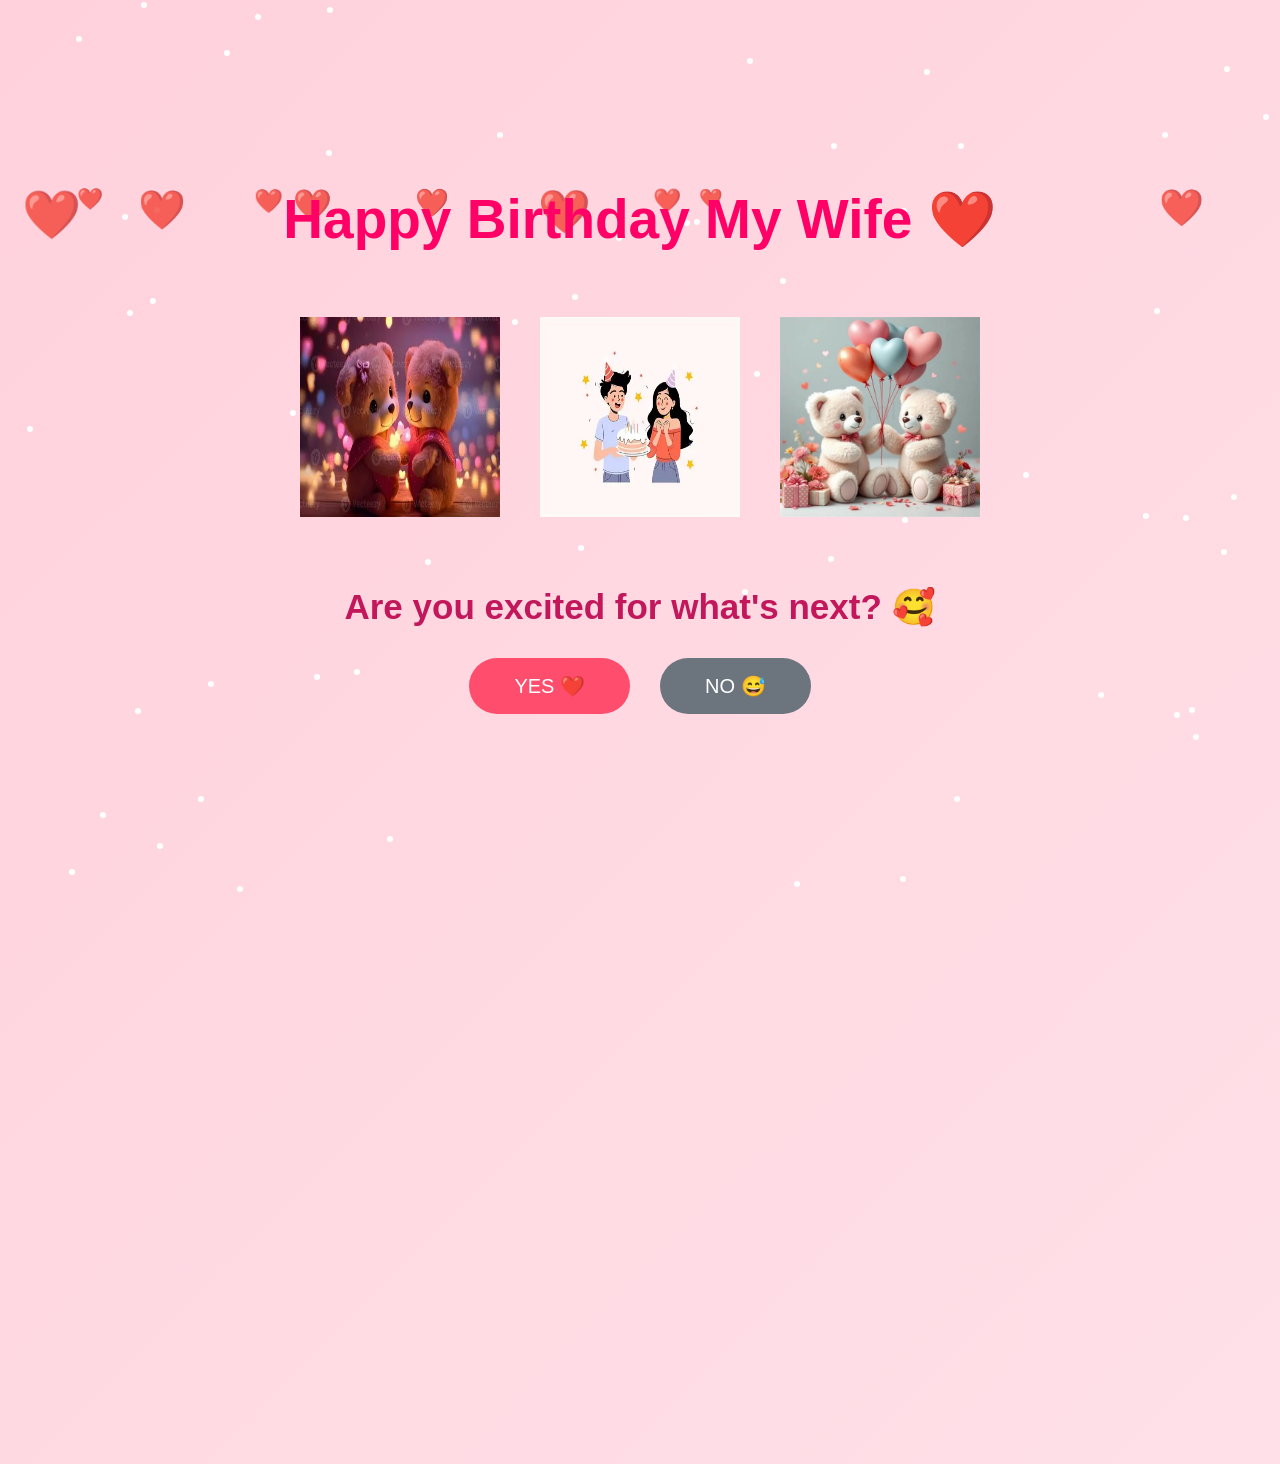
==== index.html @ 77e787e4 "all file change" ====
<!doctype html>
<html lang="en">
  <head>
    <meta charset="UTF-8" />
    <meta name="viewport" content="width=device-width, initial-scale=1.0" />

    <title>Happy Birthday My Love ❤️</title>

    <link rel="stylesheet" href="css/style.css" />
    <link rel="stylesheet" href="css/animations.css" />
    <link rel="stylesheet" href="css/responsive.css" />
  </head>

  <body>
    <div id="app">
      <!-- ===============================
            Scene 1
    ================================-->

      <section id="scene1" class="scene active">
        <div id="heartContainer"></div>

        <div class="sparkles"></div>

        <div class="scene-content">
          <h1 class="fadeIn">Happy Birthday My Wife ❤️</h1>

          <div class="teddy-wrapper">
            <img src="images/home2.webp" class="cake pulse" />
            <img src="images/OIP.webp" class="teddy left float" />
            <img src="images/home3.webp" class="teddy right float" />
          </div>

          <h2 class="question">Are you excited for what's next? 🥰</h2>

          <div class="btns">
            <button id="yesBtn">YES ❤️</button>

            <button id="noBtn">NO 😅</button>
          </div>
        </div>
      </section>

      <!-- ===============================
            Scene 2
    ================================-->

      <section id="scene2" class="scene">
        <h1 class="scene-title">Pop the Balloons 🎈</h1>

        <h2 class="scene-subtitle">Every balloon hides something special 💖</h2>

        <div class="balloon-area">
          <div class="balloon red" data-message="You are so special ❤️">🎈</div>

          <div class="balloon blue" data-message="You are my happiness 🥰">
            🎈
          </div>

          <div
            class="balloon pink"
            data-message="You make my life beautiful 🌹"
          >
            🎈
          </div>

          <div
            class="balloon purple"
            data-message="Forever my favorite person 💕"
          >
            🎈
          </div>
        </div>

        <div id="balloonMessage"></div>

        <div id="flowerShower"></div>

        <div id="specialMessage">You Are So Special ❤️</div>
      </section>

      <!-- ===============================
            Scene 3
    ================================-->

      <section id="scene3" class="scene">
        <div class="stars"></div>

        <h1>Make a Birthday Wish 🎂</h1>

        <div class="cake-area">
          <img src="images/cake.webp" class="birthday-cake" />

          <div id="candle">
            <div id="flame"></div>

            <div id="smoke"></div>
          </div>
        </div>

        <h2 id="wishText">Get Ready...</h2>

        <div id="countdown"></div>
      </section>
      <!-- ===============================
            Scene 4
    ================================-->

      <section id="scene4" class="scene">
        <div id="petalContainer"></div>

        <h1 class="rose-title">🌹 Your Rose Bouquet 🌹</h1>

        <p class="rose-subtitle">Every rose represents my love for you ❤️</p>

        <div class="bouquet-wrapper">
          <div class="sparkle-ring"></div>

          <img src="images/rose.webp" class="bouquet-image" />
        </div>

        <h2 id="roseMessage"></h2>
      </section>
      <!-- ===============================
            Scene 5
    ================================-->

      <section id="scene5" class="scene">
        <h1>Some Sweet Moments ❤️</h1>

        <h2>Every picture tells a beautiful story...</h2>

        <div class="memory-gallery">
          <div class="memory-card">
            <img src="images/OIP.webp" />
          </div>

          <div class="memory-card">
            <img src="images/OIP.webp" />
          </div>

          <div class="memory-card">
            <img src="images/OIP.webp" />
          </div>

          <div class="memory-card">
            <img src="images/OIP.webp" />
          </div>

          <div class="memory-card">
            <img src="images/OIP.webp" />
          </div>
        </div>

        <div id="photoCounter"></div>
      </section>
      <!-- ===============================
            Scene 6
    ================================-->

      <section id="scene6" class="scene">
        <div class="letter-container">
          <div class="greeting-card">
            <div class="card-cover">❤️</div>

            <div class="card-content">
              <!-- <h1>Message From My Heart ❤️</h1> -->

              <p id="typingMessage"></p>
            </div>
          </div>
        </div>
      </section>
      <!-- ===============================
            Scene 7
    ================================-->

      <section id="scene7" class="scene">
        <div id="endingHearts"></div>

        <h1>Lots Of Love ❤️</h1>

        <div class="ending-cartoons">
          <img src="images/teddy.png" />

          <img src="images/teddy2.png" />
        </div>

        <h2>
          You are the most precious gift in my life.

          <br /><br />

          Thank you for making every day beautiful.

          <br /><br />
  
          Happy Birthday My Love ❤️
        </h2>

        <button id="replayBtn">Replay Surprise 🎁</button>
      </section>
    </div>

    <script src="js/app.js"></script>

    <script src="js/scene1.js"></script>
    <script src="js/scene2.js"></script>
    <script src="js/scene3.js"></script>
    <script src="js/scene4.js"></script>
    <script src="js/scene5.js"></script>
    <script src="js/scene6.js"></script>
    <script src="js/scene7.js"></script>
  </body>
</html>
---- css/style.css ----
*{
    margin:0;
    padding:0;
    box-sizing:border-box;
}

html{

    scroll-behavior:smooth;
}

body{

    /* overflow:hidden; */

    font-family:'Segoe UI',sans-serif;

    background:linear-gradient(
    135deg,
    #ffe6f0,
    #ffd1dc,
    #fff5f8);

    height:100vh;
}
body{

background:linear-gradient(
-45deg,
#ffd6e7,
#ffc2d1,
#ffe5ec,
#ffd1dc);

background-size:500% 500%;

animation:bgMove 15s infinite;

}

#app{

    width:100%;
    height:100vh;
    position:relative;
    /* overflow:hidden; */
}

.scene{

    width:100%;
    height:100vh;

    position:absolute;

    left:0;
    top:0;

    display:flex;

    justify-content:center;
    align-items:center;

    flex-direction:column;

    opacity:0;

    visibility:hidden;

    transition:1s;

    padding:40px;

}

.scene.active{

    opacity:1;

    visibility:visible;

    z-index:99;
}

h1{

    color:#ff0066;

    font-size:55px;

    margin-bottom:25px;

    text-align:center;
}

h2{

    color:#d63384;

    margin-bottom:20px;
}

button{

    padding:16px 45px;

    border:none;

    border-radius:50px;

    cursor:pointer;

    font-size:20px;

    background:#ff4d6d;

    color:white;

    transition:.4s;
}

button:hover{

    transform:scale(1.08);
}

img{

    max-width:100%;
}

.hidden{

    display:none;
}

/* scene 1 */
/* ==========================
Scene 1
==========================*/

#scene1{

    /* overflow:hidden; */
    position:relative;

}

.scene-content{

    z-index:10;
    display:flex;
    flex-direction:column;
    align-items:center;

}

.teddy-wrapper{

    display:flex;
    align-items:flex-end;
    gap:40px;
    margin:40px 0;

}
.teddy-wrapper img{
    height: 200px;
    width: 200px;
    position: relative;
    z-index: 1;
}
.teddy{

    width:220px;
}

.cake{

    width:170px;
}

.question{

    margin:30px 0;
    font-size:35px;
    color:#c2185b;
}

.btns{

    display:flex;
    gap:30px;

    position:relative;

}

#yesBtn{

    background:#ff4d6d;
}

#noBtn{

    background:#6c757d;

    position:relative;
}

/* heart css with animation */
    .heart{

    position:absolute;

    color:red;

    animation:floatHeart linear infinite;

    opacity:.8;
    z-index: 10;

}

@keyframes floatHeart{

0%{

transform:translateY(100vh) scale(.3);

opacity:0;

}

20%{

opacity:1;

}

100%{

transform:translateY(-120vh) scale(1.5);

opacity:0;

}

}

/* end heart css with animation */

/* sparkles css */
.sparkle{

    position:absolute;

    width:6px;
    height:6px;

    background:white;

    border-radius:50%;

    animation:blink 2s infinite;

}

@keyframes blink{

0%{

opacity:.2;
transform:scale(.5);

}

50%{

opacity:1;
transform:scale(2);

}

100%{

opacity:.2;
transform:scale(.5);

}

}
/* end sparkles css */

/* end scene 1 */

/*============================

Scene 2

=============================*/

#scene2{

    background:

    linear-gradient(
    180deg,
    #fff5f8,
    #ffe6ef);

}

.scene-title{

    font-size:55px;

    margin-bottom:15px;

}

.scene-subtitle{

    color:#c2185b;

    margin-bottom:50px;

}

.balloon-area{

    display:flex;

    justify-content:center;

    gap:70px;

    margin-top:30px;

}
/* ballon style  */
.balloon {
  cursor: pointer;
  font-size: 50px;
  transition: transform 0.3s ease, opacity 0.3s ease;
}

.balloon.pop {
  transform: scale(0);
  opacity: 0;
}


.balloon:hover{

    transform:scale(1.15);

}
/* end ballon style  */

/* diff ballon colors  */
.red{

filter:hue-rotate(0deg);

}

.blue{

filter:hue-rotate(150deg);

}

.pink{

filter:hue-rotate(310deg);

}

.purple{

filter:hue-rotate(230deg);

}
/*end diff ballon colors  */

/* message  */
#balloonMessage{

margin-top:60px;

font-size:36px;

color:#d63384;

font-weight:bold;

min-height:60px;

animation:fadeIn 1s;

}
/* end message  */
/* special message  */
#specialMessage{

position:absolute;

font-size:70px;

font-weight:bold;

color:#ff0066;

display:none;

animation:zoomIn 1s;

}
/* end special message  */

/* flowers  */
.flower {
  position: absolute;
  top: -50px;
  animation-name: flowerFall;
  animation-timing-function: linear;
}

@keyframes flowerFall {
  0% {
    transform: translateY(0) rotate(0deg);
    opacity: 1;
  }
  100% {
    transform: translateY(100vh) rotate(360deg);
    opacity: 0;
  }
}

/*end flowers  */

/* scene 2 */

/*=============================
Scene 3
=============================*/

#scene3{

background:
linear-gradient(
180deg,
#fff7f0,
#ffe9f3);

/* overflow:hidden; */

}

.birthday-cake{
    position: absolute;
    /* top: 300px; */
    margin-left: -10%;
    /* margin-right: 20%; */

    height: 300px;
    width:300px;
}

    .candle {
      position: relative;
      left: 50px;
      top: 100px;
        width: 20px;
        height: 50px;
      background: #f5deb3;
      /* background: black; */
      border-radius: 10px;
      box-shadow: inset 0 0 10px #c2a679;
    }

    .wick {
      position: absolute;
      top: -7px;
      left: 50%;
      width: 4px;
      height: 7px;
      background: #333;
      transform: translateX(-50%);
    }

    .flame {
      position: absolute;
      top: -40px;
      left: 50%;
      width: 20px;
      height: 40px;
      background: radial-gradient(ellipse at center, #ffdb4d 0%, #ff8000 70%, transparent 100%);
      border-radius: 50%;
      transform: translateX(-50%);
      animation: flicker 0.15s infinite, blowout 3s forwards;
      animation-delay: 0s;
    }

    @keyframes flicker {
      0% { transform: translateX(-50%) scale(1); opacity: 1; }
      50% { transform: translateX(-48%) scale(1.1); opacity: 0.9; }
      100% { transform: translateX(-52%) scale(0.95); opacity: 1; }
    }

    @keyframes blowout {
      0% { opacity: 1; }
      80% { opacity: 0.5; transform: translateX(-50%) scale(0.5); }
      100% { opacity: 0; transform: translateX(-50%) scale(0); }
    }

    .smoke {
      position: absolute;
      top: -50px;
      left: 50%;
      width: 10px;
      height: 10px;
      background: radial-gradient(circle, rgba(39, 38, 38, 0.8) 0%, transparent 70%);
      border-radius: 50%;
      transform: translateX(-50%);
      opacity: 0;
      animation: rise 5s forwards;
      animation-delay: 3s; /* starts after flame blows out */
    }

    @keyframes rise {
      0% { opacity: 0; transform: translateX(-50%) translateY(0) scale(0.5); }
      30% { opacity: 0.6; transform: translateX(-50%) translateY(-10px) scale(0.8); }
      60% { opacity: 0.4; transform: translateX(-50%) translateY(-20px) scale(1); }
      100% { opacity: 0; transform: translateX(-50%) translateY(-40px) scale(1.2); }
    }

/* wish text  */
#wishText{

margin-top:300px;
font-size:38px;
color:#d63384;
min-height:60px;
text-align:center;

}

#countdown{
margin-top:20px;

font-size:70px;

color:#ff0066;

font-weight:bold;

}
/*end wish text  */

/* floating stars */
.star{

position:absolute;

color:white;

font-size:18px;

animation:starMove 5s infinite;

}

@keyframes starMove{

0%{

opacity:0;

transform:translateY(20px);

}

50%{

opacity:1;

}

100%{

opacity:0;

transform:translateY(-20px);

}

}
/*end floating stars */

/* end scene 3 */


/*==========================
Scene 4
==========================*/

#scene4{

background:
linear-gradient(
180deg,
#fff0f5,
#ffe4ec);

/* overflow:hidden; */

}

.rose-title{

font-size:60px;

color:#d63384;

margin-bottom:20px;

animation:fadeIn 1s;

}

.rose-subtitle{

font-size:24px;

margin-bottom:40px;

color:#c2185b;

}

.bouquet-wrapper{

position:relative;

animation:bouquetEntry 2s;

}

.bouquet-image{

width:300px;
height:300px;

animation:float 3s infinite;

}

@keyframes bouquetEntry{

0%{

opacity:0;

transform:
translateY(300px)
scale(.5);

}

100%{

opacity:1;

transform:
translateY(0)
scale(1);

}

}

#roseMessage{

margin-top:40px;

font-size:36px;

color:#ff0066;

font-weight:bold;

}

/* falling petals  */
.petal{

position:absolute;

font-size:28px;

animation:petalFall linear forwards;

}

@keyframes petalFall{

0%{

transform:
translateY(-100px)
rotate(0deg);

opacity:1;

}

100%{

transform:
translateY(110vh)
rotate(360deg);

opacity:0;

}

}
/*end falling petals  */

/* end scene 4  */

/* scene 5  */
/*=====================
Scene 5
=====================*/

#scene5{

background:
linear-gradient(
180deg,
#fffafc,
#ffe6ef);

}

.memory-gallery{

display:flex;

gap:30px;

margin-top:50px;

}

.memory-card{

width:220px;

height:320px;

border-radius:20px;

/* overflow:hidden; */

box-shadow:
0 20px 40px
rgba(0,0,0,.2);

opacity:0;

transform:
translateY(100px);

transition:1s;

}

.memory-card img{

width:100%;

height:100%;

object-fit:cover;

}

.memory-card.show{

opacity:1;

transform:
translateY(0);

}

#photoCounter{

margin-top:40px;

font-size:40px;

color:#ff0066;

}
/*end scene 5  */

/*=====================================
Scene 6
======================================*/

#scene6{

background:linear-gradient(
180deg,
#fff0f5,
#ffe6ef);

}

.letter-container{

perspective:1000px;

}

.greeting-card{

width:750px;

height:auto;

background:white;

border-radius:20px;

box-shadow:0 20px 50px rgba(0,0,0,.2);

/* overflow:hidden; */

animation:cardOpen 2s;

}

.card-cover{

height:100px;

background:#ff4d6d;

display:flex;

justify-content:center;

align-items:center;

font-size:60px;

color:white;

}

.card-content{

padding:40px;

}

.card-content h1{

margin-bottom:30px;

}

#typingMessage{

font-size:22px;

line-height:1.9;

color:#555;

white-space:pre-wrap;

}

/*end  scene 6 */

/* scene 7  */
/*==========================
Scene 7
===========================*/

#scene7{

background:linear-gradient(
180deg,
#ffdce6,
#fff5f8);

/* overflow:hidden; */

}

.ending-cartoons{

display:flex;

gap:80px;

margin:50px;

}

.ending-cartoons img{

width:220px;

animation:float 3s infinite;

}

#scene7 h2{

text-align:center;

max-width:900px;

line-height:1.8;

color:#d63384;

font-size:28px;

}

#replayBtn{

margin-top:50px;

font-size:24px;

padding:18px 50px;

}

/* floating heart  */
.finalHeart{

position:absolute;

font-size:30px;

animation:floatHeart 8s linear infinite;

}
/* end floating heart  */
/*end scene 7  */
---- css/responsive.css ----
@media(max-width:768px){

h1{

font-size:35px;

}

button{

font-size:18px;

padding:14px 30px;

}

.scene{

padding:20px;

}

}
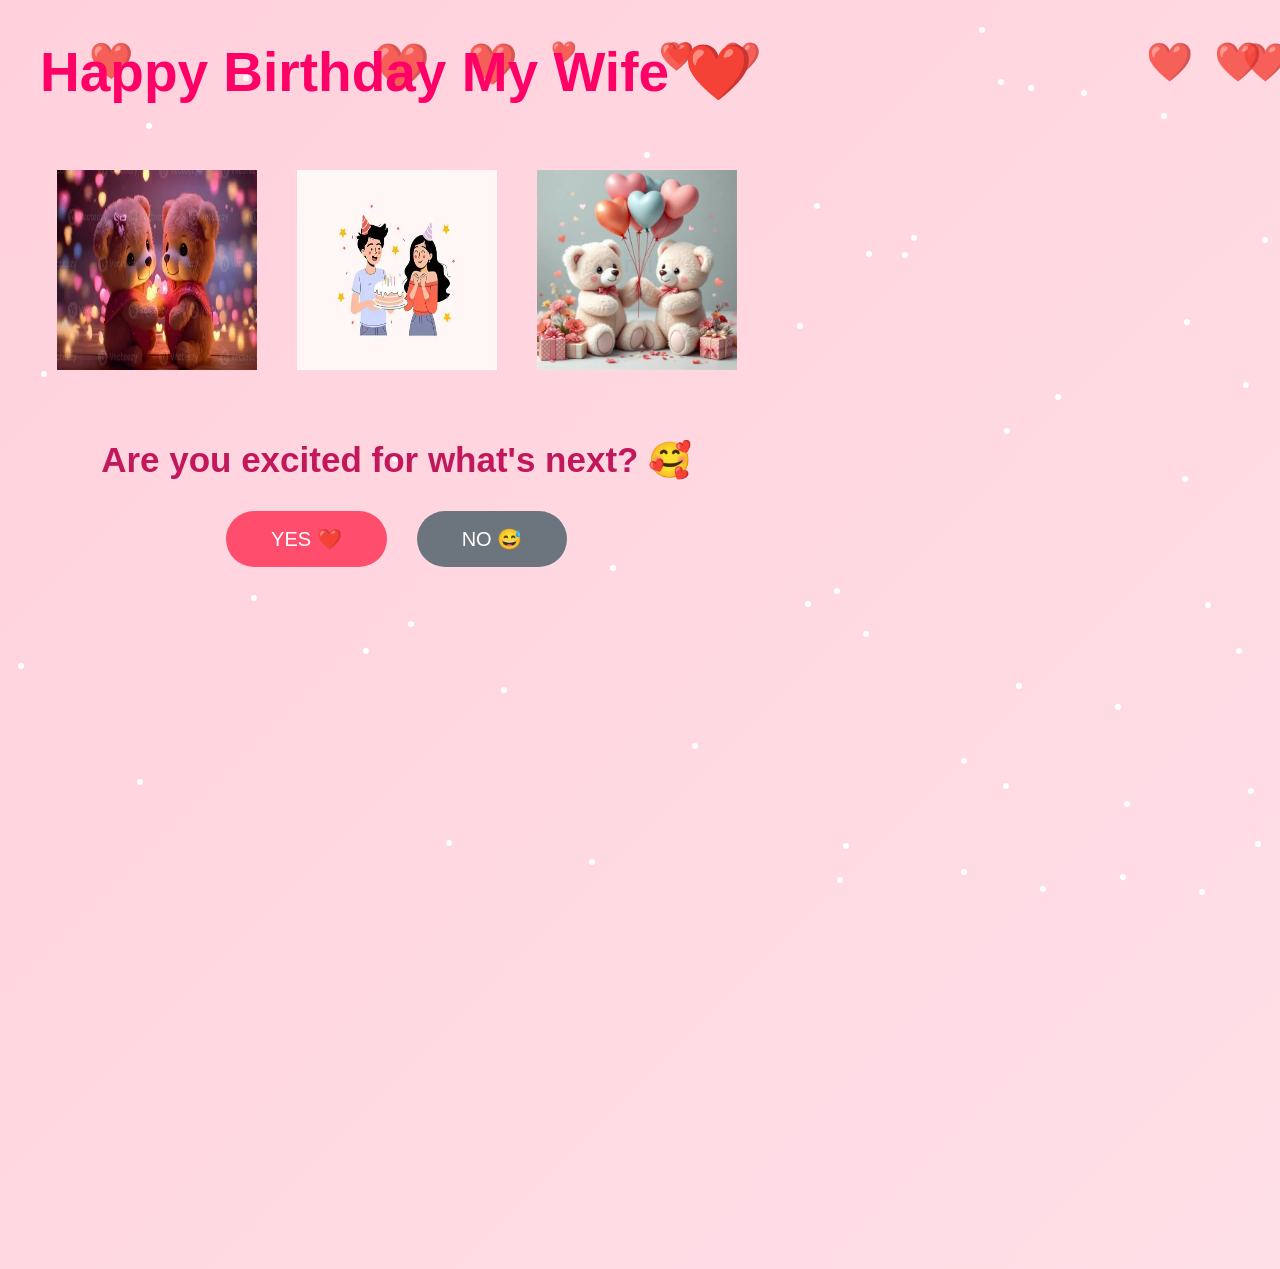
==== commit e84731e0: "some css changes" ====
--- a/index.html
+++ b/index.html
@@ -109,7 +109,7 @@
       <section id="scene4" class="scene">
         <div id="petalContainer"></div>
 
-        <h1 class="rose-title">🌹 Your Rose Bouquet 🌹</h1>
+        <!-- <h1 class="rose-title">🌹 Your Rose Bouquet 🌹</h1> -->
 
         <p class="rose-subtitle">Every rose represents my love for you ❤️</p>
 
@@ -194,7 +194,7 @@
           Thank you for making every day beautiful.
 
           <br /><br />
-  
+
           Happy Birthday My Love ❤️
         </h2>
 
--- a/css/style.css
+++ b/css/style.css
@@ -48,27 +48,18 @@
 
 .scene{
 
-    width:100%;
-    height:100vh;
-
+    width:auto;
+    height:auto;
     position:absolute;
-
     left:0;
     top:0;
-
     display:flex;
-
     justify-content:center;
     align-items:center;
-
     flex-direction:column;
-
     opacity:0;
-
     visibility:hidden;
-
     transition:1s;
-
     padding:40px;
 
 }
@@ -142,8 +133,9 @@
 #scene1{
 
     /* overflow:hidden; */
-    position:relative;
-
+    /* position:relative; */
+    display: flex
+    
 }
 
 .scene-content{
@@ -153,6 +145,9 @@
     flex-direction:column;
     align-items:center;
 
+}
+.heartContainer{
+    /* height: 00px; */
 }
 
 .teddy-wrapper{
@@ -300,9 +295,7 @@
 =============================*/
 
 #scene2{
-
     background:
-
     linear-gradient(
     180deg,
     #fff5f8,
@@ -311,9 +304,7 @@
 }
 
 .scene-title{
-
     font-size:55px;
-
     margin-bottom:15px;
 
 }
@@ -327,13 +318,9 @@
 }
 
 .balloon-area{
-
     display:flex;
-
     justify-content:center;
-
     gap:70px;
-
     margin-top:30px;
 
 }
@@ -460,7 +447,7 @@
 .birthday-cake{
     position: absolute;
     /* top: 300px; */
-    margin-left: -10%;
+    margin-left: -38%;
     /* margin-right: 20%; */
 
     height: 300px;
--- a/css/responsive.css
+++ b/css/responsive.css
@@ -19,5 +19,29 @@
 padding:20px;
 
 }
+.scene{
+    justify-content: center;
+}
+.scene-subtitle{
+    text-align: center;
+}
 
+.balloon-area{
+    gap: 25px;
+}
+.teddy-wrapper{
+    display: flex;
+    flex-direction: column;
+}
+
+
+/* .balloon-area{
+    display: flex;
+    flex-direction: column;
+    align-items: center ;
+} */
+#scene2{
+    display: flex;
+    align-items: center;
+}
 }
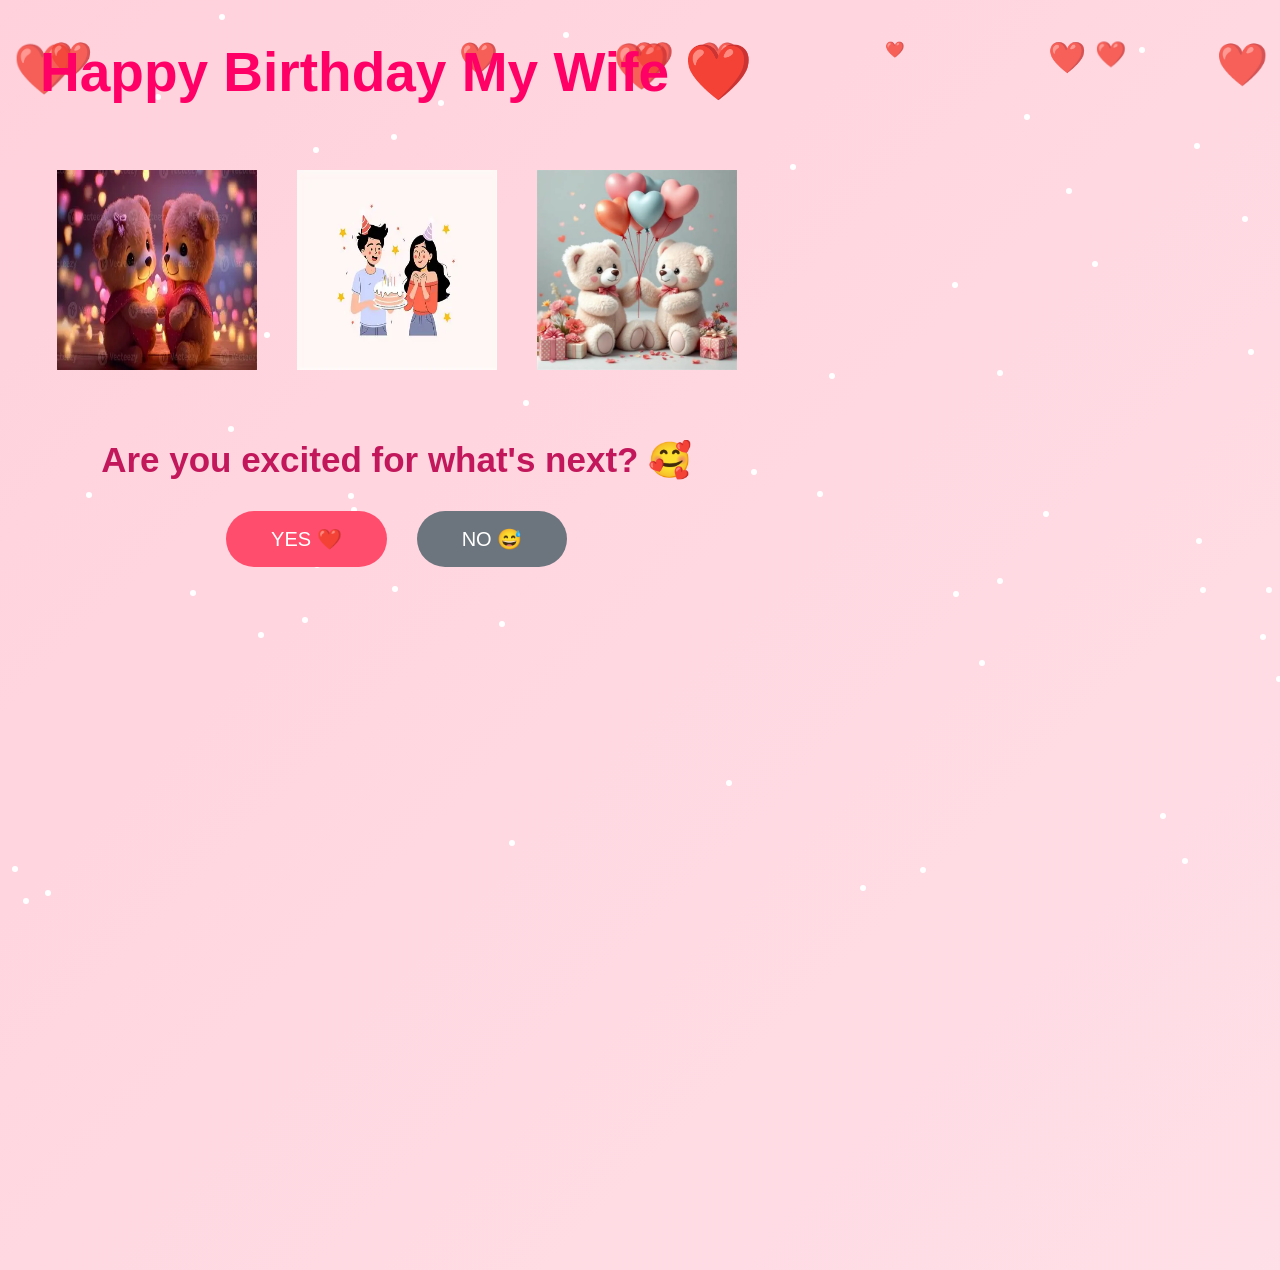
==== commit be9c25ec: "css change" ====
--- a/index.html
+++ b/index.html
@@ -181,9 +181,8 @@
         <h1>Lots Of Love ❤️</h1>
 
         <div class="ending-cartoons">
-          <img src="images/teddy.png" />
-
-          <img src="images/teddy2.png" />
+          <img src="images/OIP.webp" />
+
         </div>
 
         <h2>
--- a/css/style.css
+++ b/css/style.css
@@ -816,7 +816,7 @@
 
 .greeting-card{
 
-width:750px;
+width:auto;
 
 height:auto;
 
@@ -916,7 +916,7 @@
 
 max-width:900px;
 
-line-height:1.8;
+line-height:1.2;
 
 color:#d63384;
 
--- a/css/responsive.css
+++ b/css/responsive.css
@@ -44,4 +44,20 @@
     display: flex;
     align-items: center;
 }
+#scene7{
+    width: 375px;
+}
+
+/* memory photos  */
+@media (max-width: 768px) {
+  .memory-gallery {
+    display: block;
+    text-align: center;
+  }
+
+  .memory-card {
+    margin: 0 auto;
+  }
+}
+
 }
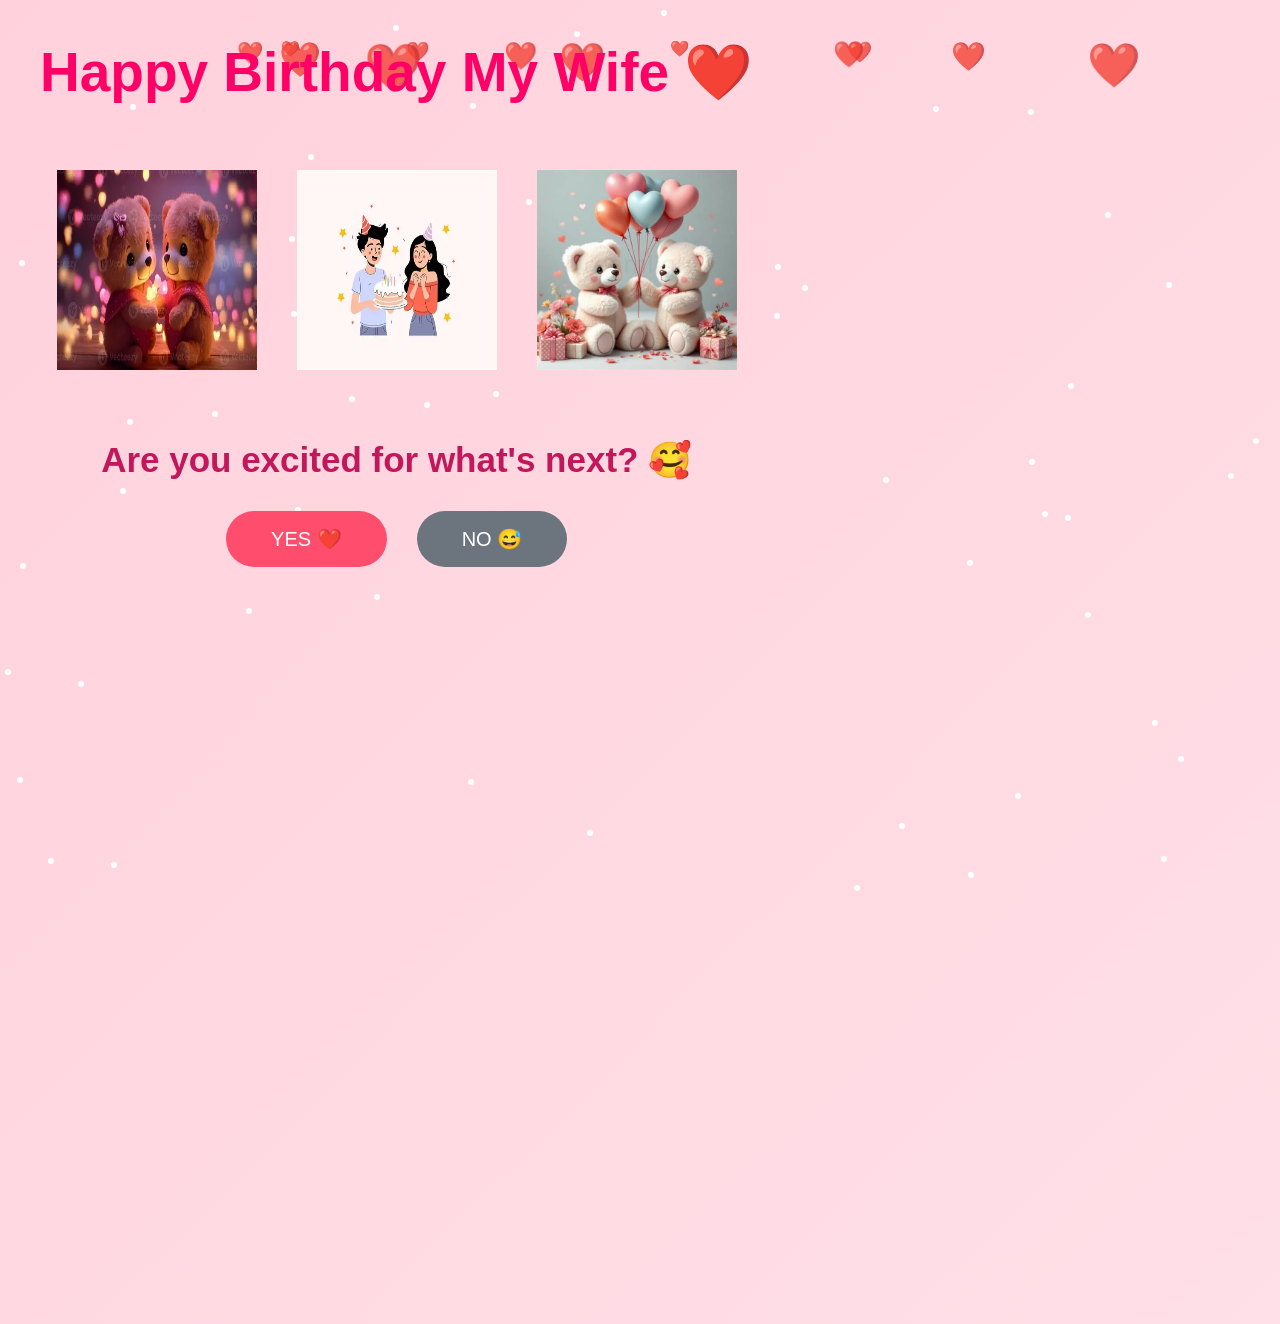
==== commit 31506957: "Replace images in index.html with new files" ====
--- a/index.html
+++ b/index.html
@@ -116,7 +116,7 @@
         <div class="bouquet-wrapper">
           <div class="sparkle-ring"></div>
 
-          <img src="images/rose.webp" class="bouquet-image" />
+          <img src="images/IMG_3762.jpeg" class="bouquet-image" />
         </div>
 
         <h2 id="roseMessage"></h2>
@@ -132,26 +132,36 @@
 
         <div class="memory-gallery">
           <div class="memory-card">
-            <img src="images/OIP.webp" />
-          </div>
-
-          <div class="memory-card">
-            <img src="images/OIP.webp" />
-          </div>
-
-          <div class="memory-card">
-            <img src="images/OIP.webp" />
-          </div>
-
-          <div class="memory-card">
-            <img src="images/OIP.webp" />
-          </div>
-
-          <div class="memory-card">
-            <img src="images/OIP.webp" />
-          </div>
-        </div>
-
+            <img src="images/IMG_3760.jpeg" />
+          </div>
+
+          <div class="memory-card">
+            <img src="images/IMG_3989.jpeg" />
+          </div>
+
+          <div class="memory-card">
+            <img src="images/IMG_3990.jpeg" />
+          </div>
+
+          <div class="memory-card">
+            <img src="images/IMG_3991.png" />
+          </div>
+
+          <div class="memory-card">
+            <img src="images/IMG_3992.png" />
+          </div>
+        </div>
+
+        <div class="memory-card">
+            <img src="images/IMG_3993.png" />
+          </div>
+        </div>
+
+        <div class="memory-card">
+            <img src="images/IMG_7770.jpeg" />
+          </div>
+        </div>
+  
         <div id="photoCounter"></div>
       </section>
       <!-- ===============================
@@ -181,7 +191,7 @@
         <h1>Lots Of Love ❤️</h1>
 
         <div class="ending-cartoons">
-          <img src="images/OIP.webp" />
+          <img src="images/IMG_3997.jpeg" />
 
         </div>
 
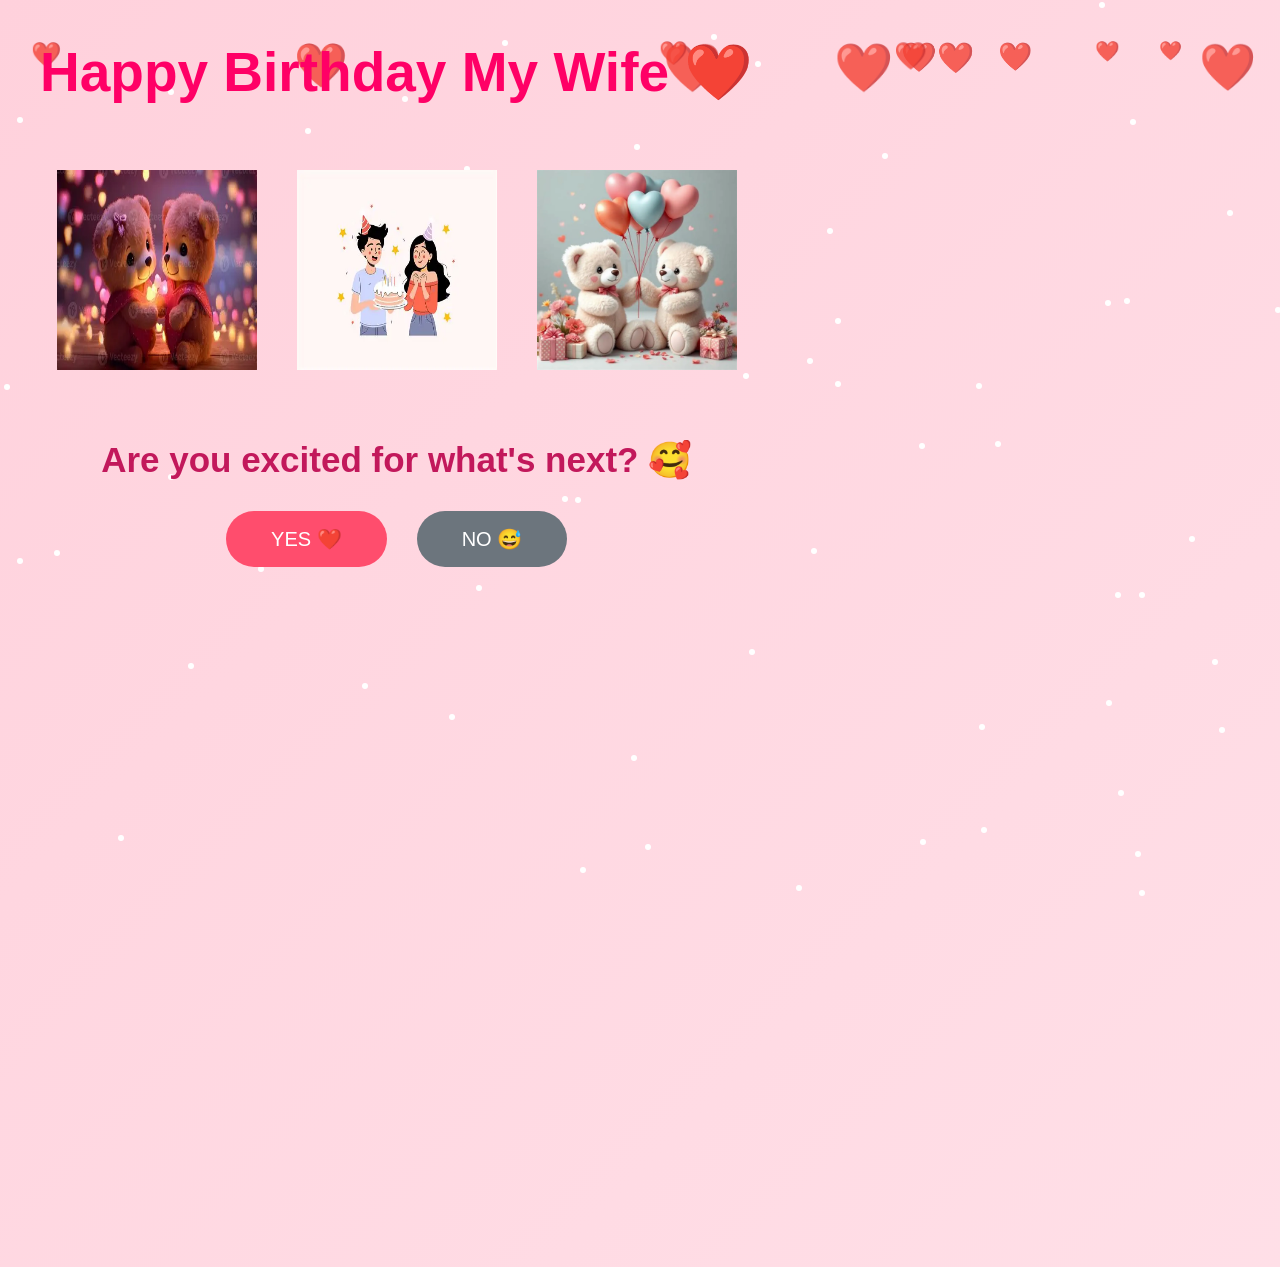
==== commit 53263c3a: "last change" ====
--- a/index.html
+++ b/index.html
@@ -157,10 +157,10 @@
           </div>
         </div>
 
-        <div class="memory-card">
+        <!-- <div class="memory-card">
             <img src="images/IMG_7770.jpeg" />
           </div>
-        </div>
+        </div> -->
   
         <div id="photoCounter"></div>
       </section>
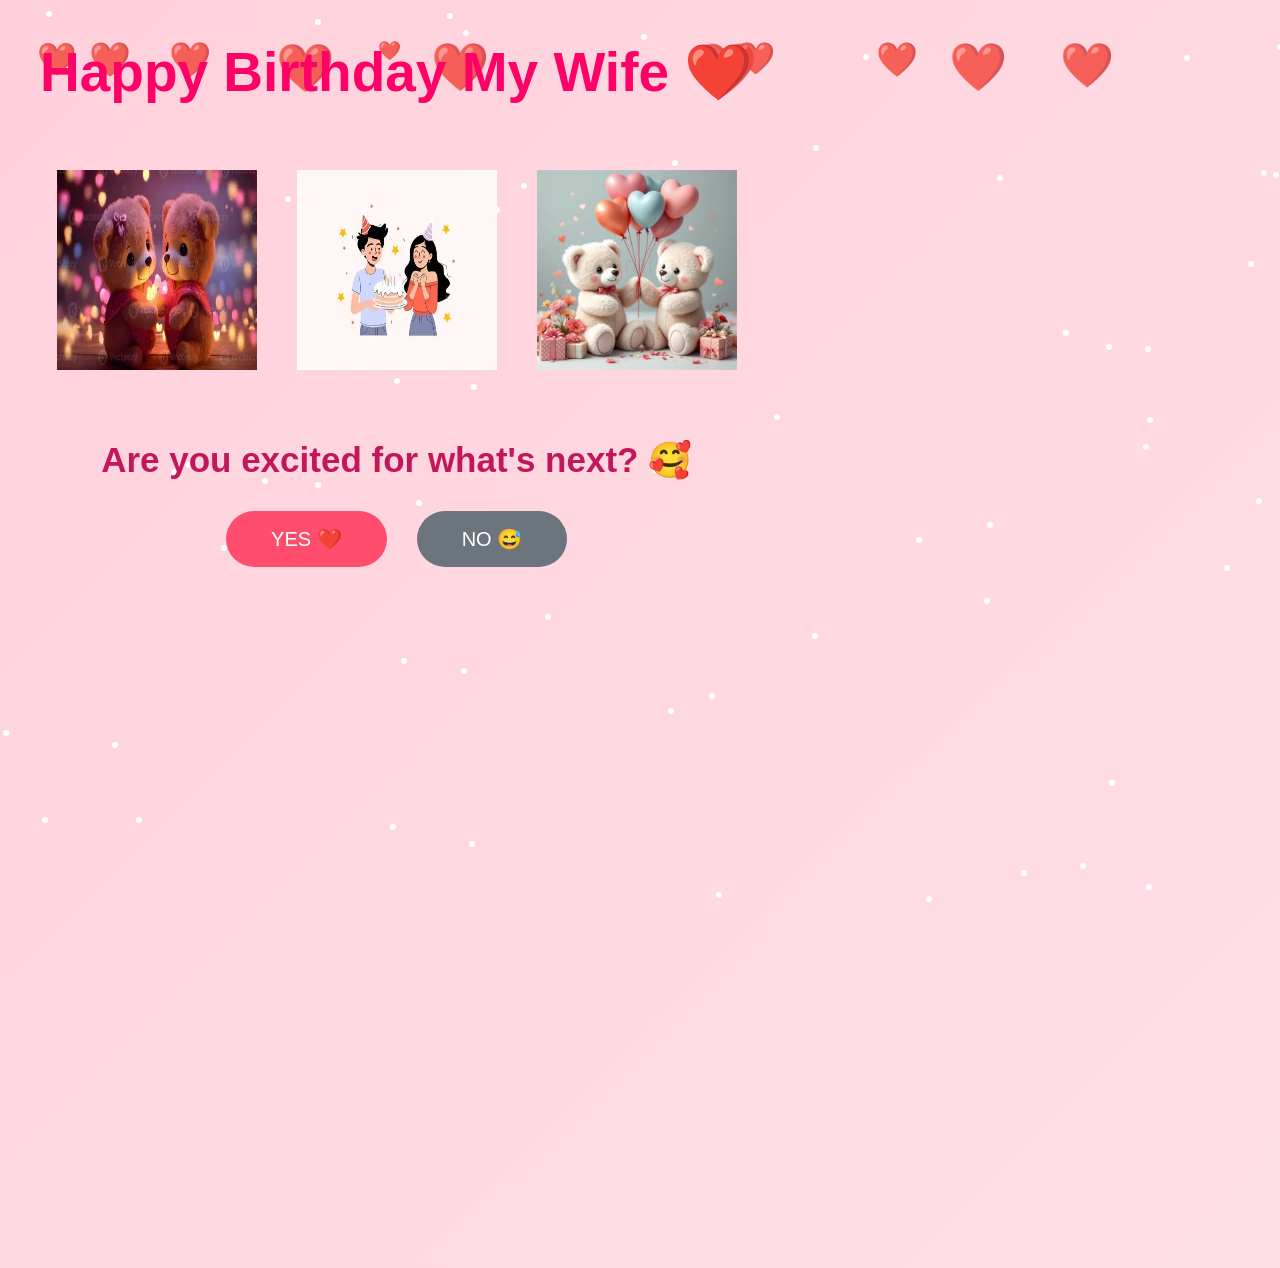
==== commit e0c60f67: "Added some stickers" ====
--- a/index.html
+++ b/index.html
@@ -109,7 +109,7 @@
       <section id="scene4" class="scene">
         <div id="petalContainer"></div>
 
-        <!-- <h1 class="rose-title">🌹 Your Rose Bouquet 🌹</h1> -->
+        <!-- <h1 class="rose-title">🌹 I Love You Bala 🌹</h1> -->
 
         <p class="rose-subtitle">Every rose represents my love for you ❤️</p>
 
@@ -188,7 +188,7 @@
       <section id="scene7" class="scene">
         <div id="endingHearts"></div>
 
-        <h1>Lots Of Love ❤️</h1>
+        <h1>Lots Of Love Nikiee ❤️</h1>
 
         <div class="ending-cartoons">
           <img src="images/IMG_3997.jpeg" />
@@ -196,15 +196,15 @@
         </div>
 
         <h2>
-          You are the most precious gift in my life.
+          You are the most precious gift in my life.😍🥰
 
           <br /><br />
 
-          Thank you for making every day beautiful.
+          Thank you for making every day beautiful.☺️😘😚
 
           <br /><br />
 
-          Happy Birthday My Love ❤️
+          Happy Birthday My Love ❤️🫂
         </h2>
 
         <button id="replayBtn">Replay Surprise 🎁</button>
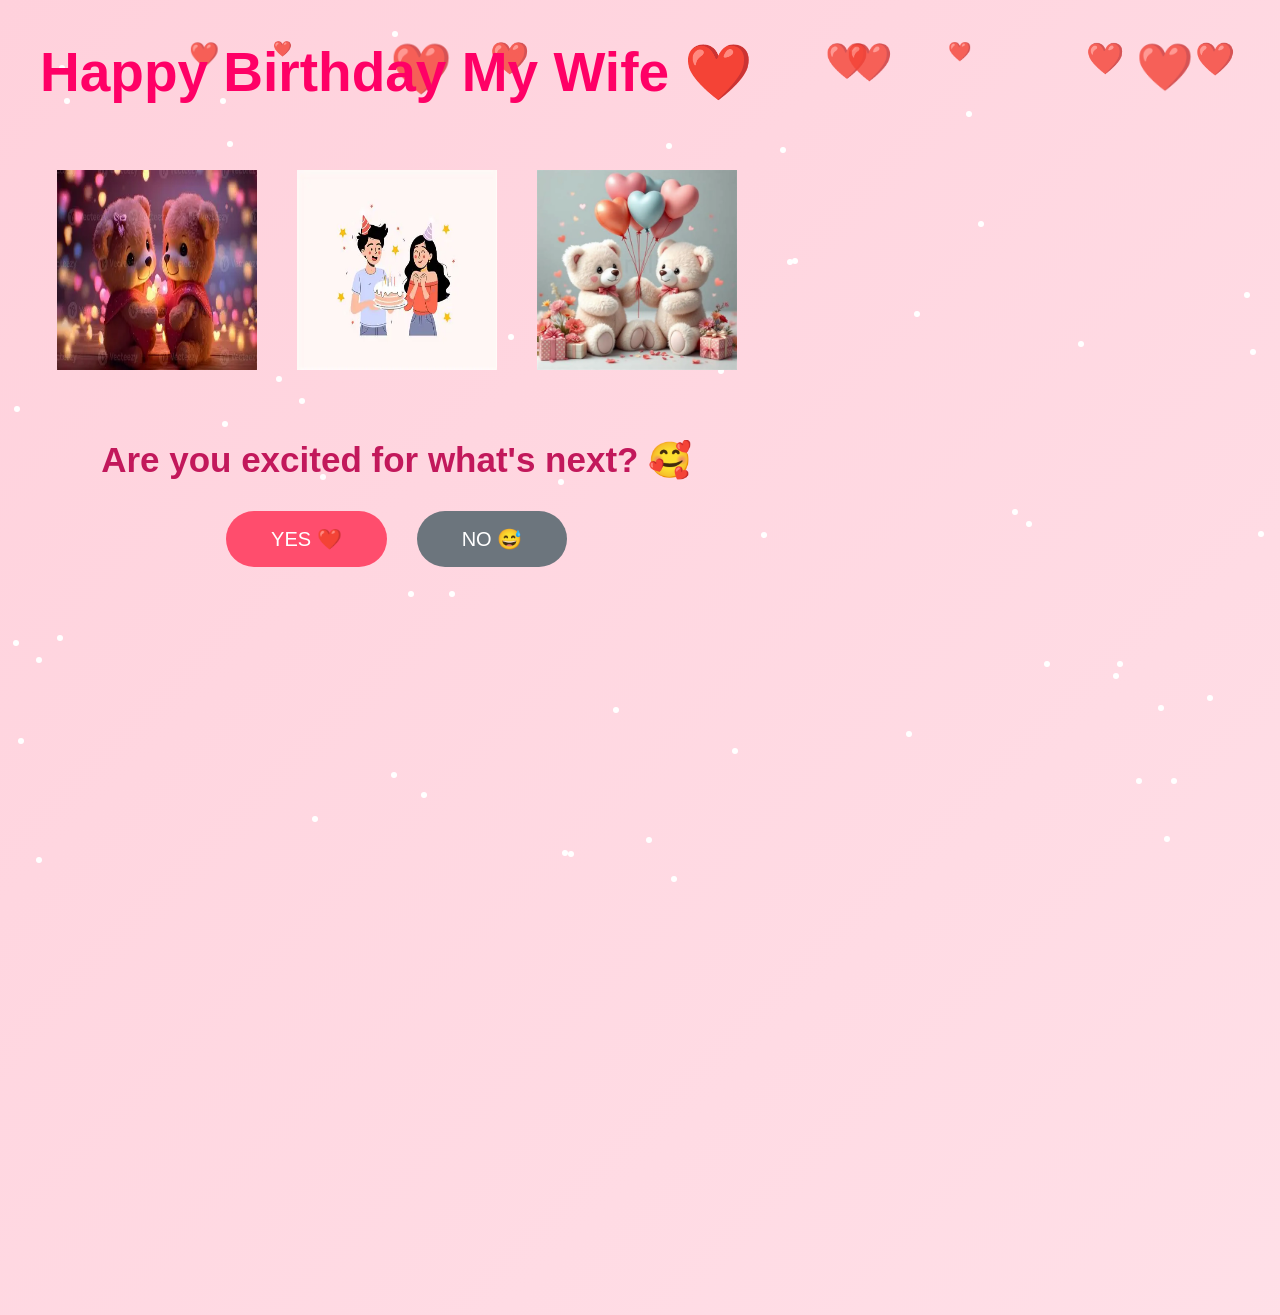
==== commit dda3de28: "Uncomment the rose title in index.html" ====
--- a/index.html
+++ b/index.html
@@ -109,7 +109,7 @@
       <section id="scene4" class="scene">
         <div id="petalContainer"></div>
 
-        <!-- <h1 class="rose-title">🌹 I Love You Bala 🌹</h1> -->
+        <h1 class="rose-title">🌹 I Love You Bala 🌹</h1> 
 
         <p class="rose-subtitle">Every rose represents my love for you ❤️</p>
 
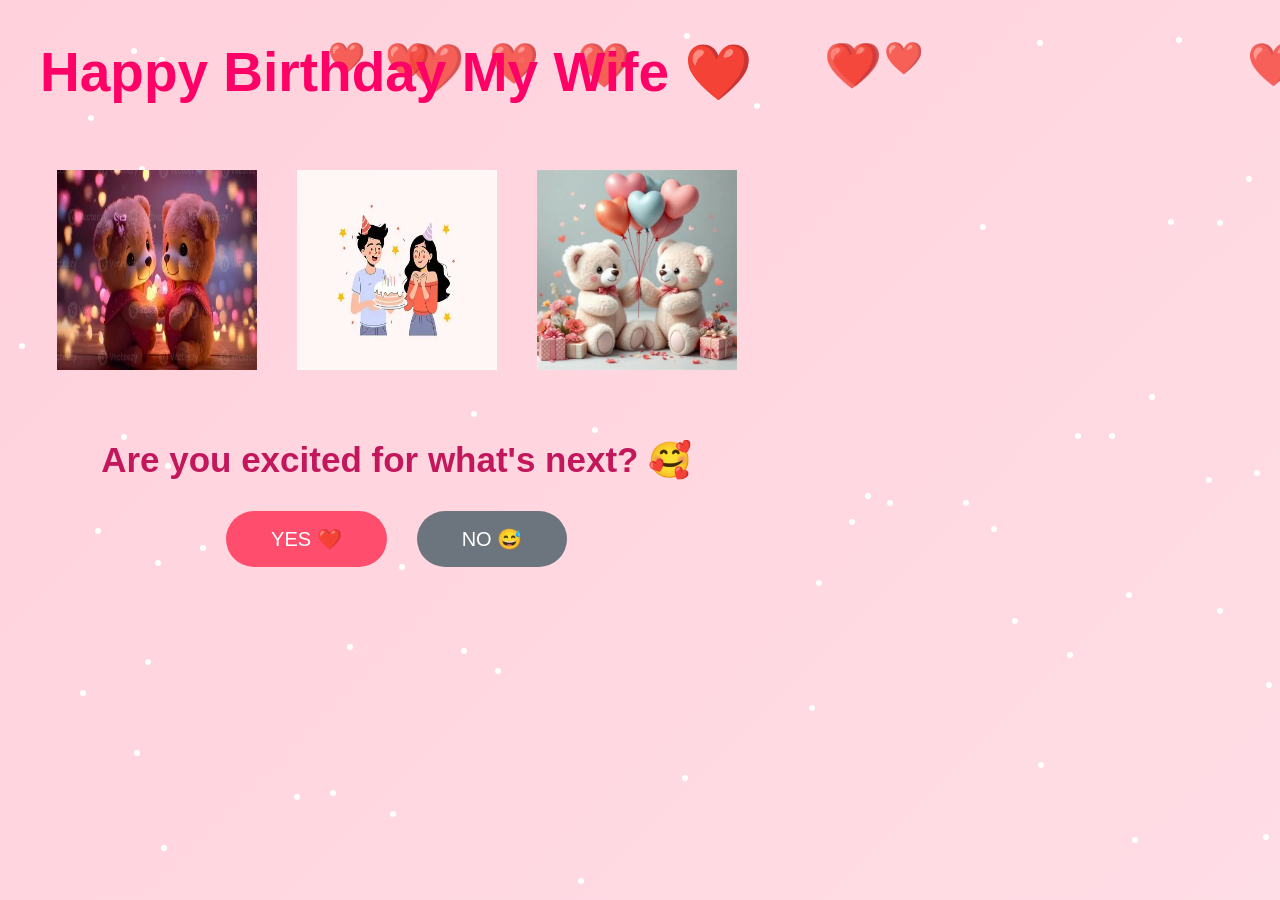
==== commit 0afb2ff3: "Change title from Bala to Shonee" ====
--- a/index.html
+++ b/index.html
@@ -109,7 +109,7 @@
       <section id="scene4" class="scene">
         <div id="petalContainer"></div>
 
-        <h1 class="rose-title">🌹 I Love You Bala 🌹</h1> 
+        <h1 class="rose-title">🌹 I Love You Shonee 🌹</h1> 
 
         <p class="rose-subtitle">Every rose represents my love for you ❤️</p>
 
--- a/css/style.css
+++ b/css/style.css
@@ -11,7 +11,7 @@
 
 body{
 
-    /* overflow:hidden; */
+    overflow-x:hidden; 
 
     font-family:'Segoe UI',sans-serif;
 
@@ -43,7 +43,7 @@
     width:100%;
     height:100vh;
     position:relative;
-    /* overflow:hidden; */
+    overflow-x:hidden;
 }
 
 .scene{
@@ -61,6 +61,7 @@
     visibility:hidden;
     transition:1s;
     padding:40px;
+    scroll-snap-align: start;
 
 }
 
@@ -945,4 +946,4 @@
 
 }
 /* end floating heart  */
-/*end scene 7  */+/*end scene 7  */
